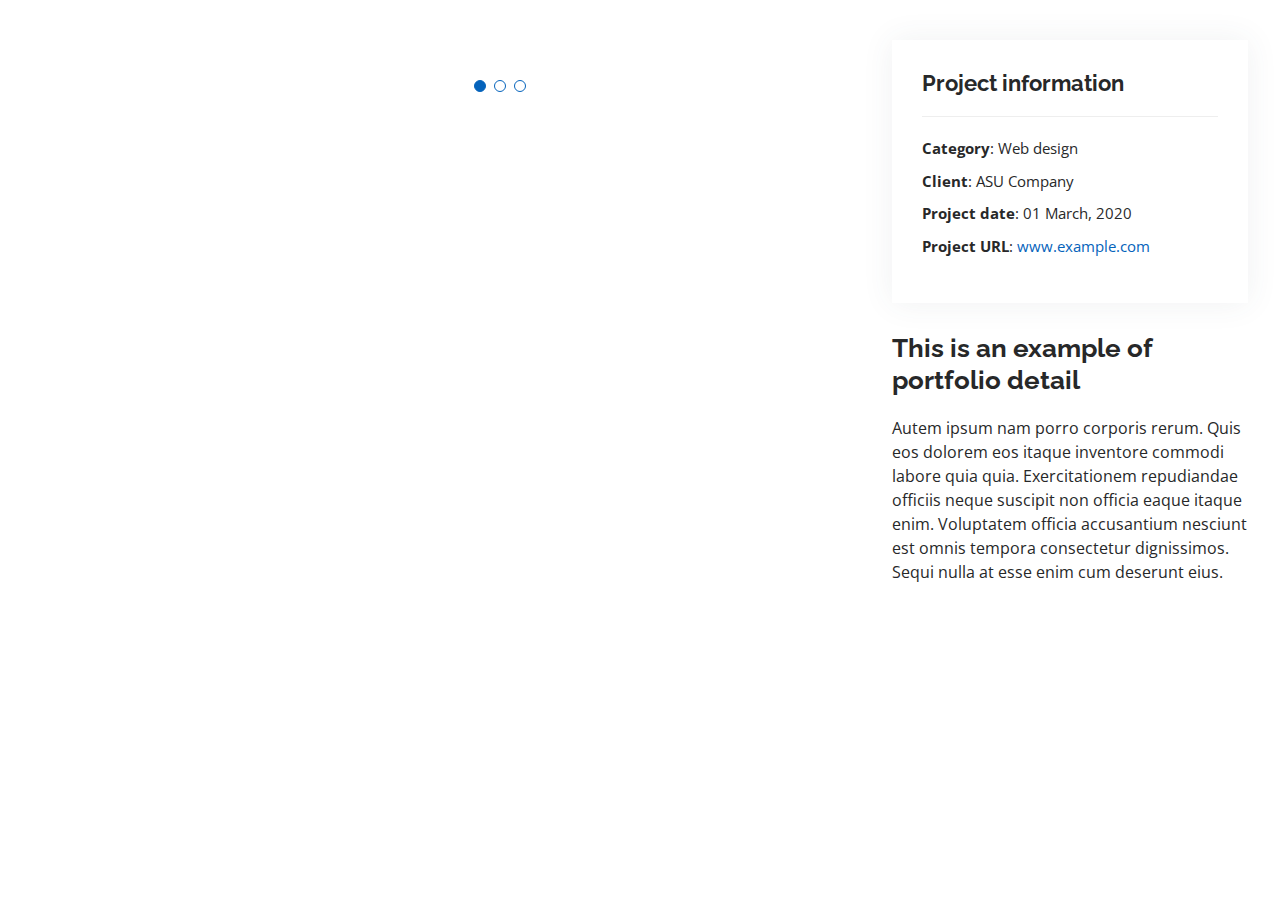
==== portfolio-details.html @ 195f2ad8 "first commit" ====
<!DOCTYPE html>
<html lang="en">

<head>
  <meta charset="utf-8">
  <meta content="width=device-width, initial-scale=1.0" name="viewport">

  <title>Portfolio Details - Personal Bootstrap Template</title>
  <meta content="" name="description">
  <meta content="" name="keywords">

  <!-- Favicons -->
  <link href="assets/img/favicon.png" rel="icon">
  <link href="assets/img/apple-touch-icon.png" rel="apple-touch-icon">

  <!-- Google Fonts -->
  <link href="https://fonts.googleapis.com/css?family=Open+Sans:300,300i,400,400i,600,600i,700,700i|Raleway:300,300i,400,400i,500,500i,600,600i,700,700i|Poppins:300,300i,400,400i,500,500i,600,600i,700,700i" rel="stylesheet">

  <!-- Vendor CSS Files -->
  <link href="assets/vendor/aos/aos.css" rel="stylesheet">
  <link href="assets/vendor/bootstrap/css/bootstrap.min.css" rel="stylesheet">
  <link href="assets/vendor/bootstrap-icons/bootstrap-icons.css" rel="stylesheet">
  <link href="assets/vendor/boxicons/css/boxicons.min.css" rel="stylesheet">
  <link href="assets/vendor/glightbox/css/glightbox.min.css" rel="stylesheet">
  <link href="assets/vendor/swiper/swiper-bundle.min.css" rel="stylesheet">

  <!-- Template Main CSS File -->
  <link href="assets/css/style.css" rel="stylesheet">

  <!-- =======================================================
  * Template Name: MyResume - v4.3.0
  * Template URL: https://bootstrapmade.com/free-html-bootstrap-template-my-resume/
  * Author: BootstrapMade.com
  * License: https://bootstrapmade.com/license/
  ======================================================== -->
</head>

<body>

  <main id="main">

    <!-- ======= Portfolio Details Section ======= -->
    <section id="portfolio-details" class="portfolio-details">
      <div class="container">

        <div class="row gy-4">

          <div class="col-lg-8">
            <div class="portfolio-details-slider swiper-container">
              <div class="swiper-wrapper align-items-center">

                <div class="swiper-slide">
                  <img src="assets/img/portfolio/portfolio-details-1.jpg" alt="">
                </div>

                <div class="swiper-slide">
                  <img src="assets/img/portfolio/portfolio-details-2.jpg" alt="">
                </div>

                <div class="swiper-slide">
                  <img src="assets/img/portfolio/portfolio-details-3.jpg" alt="">
                </div>

              </div>
              <div class="swiper-pagination"></div>
            </div>
          </div>

          <div class="col-lg-4">
            <div class="portfolio-info">
              <h3>Project information</h3>
              <ul>
                <li><strong>Category</strong>: Web design</li>
                <li><strong>Client</strong>: ASU Company</li>
                <li><strong>Project date</strong>: 01 March, 2020</li>
                <li><strong>Project URL</strong>: <a href="#">www.example.com</a></li>
              </ul>
            </div>
            <div class="portfolio-description">
              <h2>This is an example of portfolio detail</h2>
              <p>
                Autem ipsum nam porro corporis rerum. Quis eos dolorem eos itaque inventore commodi labore quia quia. Exercitationem repudiandae officiis neque suscipit non officia eaque itaque enim. Voluptatem officia accusantium nesciunt est omnis tempora consectetur dignissimos. Sequi nulla at esse enim cum deserunt eius.
              </p>
            </div>
          </div>

        </div>

      </div>
    </section><!-- End Portfolio Details Section -->

  </main><!-- End #main -->

  <div id="preloader"></div>
  <a href="#" class="back-to-top d-flex align-items-center justify-content-center"><i class="bi bi-arrow-up-short"></i></a>

  <!-- Vendor JS Files -->
  <script src="assets/vendor/aos/aos.js"></script>
  <script src="assets/vendor/bootstrap/js/bootstrap.bundle.min.js"></script>
  <script src="assets/vendor/glightbox/js/glightbox.min.js"></script>
  <script src="assets/vendor/isotope-layout/isotope.pkgd.min.js"></script>
  <script src="assets/vendor/php-email-form/validate.js"></script>
  <script src="assets/vendor/purecounter/purecounter.js"></script>
  <script src="assets/vendor/swiper/swiper-bundle.min.js"></script>
  <script src="assets/vendor/typed.js/typed.min.js"></script>
  <script src="assets/vendor/waypoints/noframework.waypoints.js"></script>

  <!-- Template Main JS File -->
  <script src="assets/js/main.js"></script>

</body>

</html>
---- assets/css/style.css ----
/*--------------------------------------------------------------
# General
--------------------------------------------------------------*/
body {
  font-family: "Open Sans", sans-serif;
  color: #272829;
}

a {
  color: #0563bb;
  text-decoration: none;
}

a:hover {
  color: #067ded;
  text-decoration: none;
}

h1, h2, h3, h4, h5, h6 {
  font-family: "Raleway", sans-serif;
}

/*--------------------------------------------------------------
# Back to top button
--------------------------------------------------------------*/
.back-to-top {
  position: fixed;
  visibility: hidden;
  opacity: 0;
  right: 15px;
  bottom: 15px;
  z-index: 996;
  background: #0563bb;
  width: 40px;
  height: 40px;
  border-radius: 50px;
  transition: all 0.4s;
}

.back-to-top i {
  font-size: 28px;
  color: #fff;
  line-height: 0;
}

.back-to-top:hover {
  background: #0678e3;
  color: #fff;
}

.back-to-top.active {
  visibility: visible;
  opacity: 1;
}

/*--------------------------------------------------------------
# Preloader
--------------------------------------------------------------*/
#preloader {
  position: fixed;
  top: 0;
  left: 0;
  right: 0;
  bottom: 0;
  z-index: 9999;
  overflow: hidden;
  background: #fff;
}

#preloader:before {
  content: "";
  position: fixed;
  top: calc(50% - 30px);
  left: calc(50% - 30px);
  border: 6px solid #0563bb;
  border-top-color: #fff;
  border-bottom-color: #fff;
  border-radius: 50%;
  width: 60px;
  height: 60px;
  -webkit-animation: animate-preloader 1s linear infinite;
  animation: animate-preloader 1s linear infinite;
}

@-webkit-keyframes animate-preloader {
  0% {
    transform: rotate(0deg);
  }
  100% {
    transform: rotate(360deg);
  }
}

@keyframes animate-preloader {
  0% {
    transform: rotate(0deg);
  }
  100% {
    transform: rotate(360deg);
  }
}

/*--------------------------------------------------------------
# Disable aos animation delay on mobile devices
--------------------------------------------------------------*/
@media screen and (max-width: 768px) {
  [data-aos-delay] {
    transition-delay: 0 !important;
  }
}

/*--------------------------------------------------------------
# Header
--------------------------------------------------------------*/
#header {
  position: fixed;
  top: 0;
  left: 0;
  bottom: 0;
  z-index: 9997;
  transition: all 0.5s;
  padding: 15px;
  overflow-y: auto;
}

@media (max-width: 992px) {
  #header {
    width: 300px;
    background: #fff;
    border-right: 1px solid #e6e9ec;
    left: -300px;
  }
}

@media (min-width: 992px) {
  #main {
    margin-left: 100px;
  }
}

/*--------------------------------------------------------------
# Navigation Menu
--------------------------------------------------------------*/
/**
* Desktop Navigation
*/
.nav-menu {
  padding: 0;
  display: block;
}

.nav-menu * {
  margin: 0;
  padding: 0;
  list-style: none;
}

.nav-menu > ul > li {
  position: relative;
  white-space: nowrap;
}

.nav-menu a, .nav-menu a:focus {
  display: flex;
  align-items: center;
  color: #45505b;
  padding: 10px 18px;
  margin-bottom: 8px;
  transition: 0.3s;
  font-size: 15px;
  border-radius: 50px;
  background: #f2f3f5;
  height: 56px;
  width: 100%;
  overflow: hidden;
  transition: 0.3s;
}

.nav-menu a i, .nav-menu a:focus i {
  font-size: 20px;
}

.nav-menu a span, .nav-menu a:focus span {
  padding: 0 5px 0 7px;
  color: #45505b;
}

@media (min-width: 992px) {
  .nav-menu a, .nav-menu a:focus {
    width: 56px;
  }
  .nav-menu a span, .nav-menu a:focus span {
    display: none;
    color: #fff;
  }
}

.nav-menu a:hover, .nav-menu .active, .nav-menu .active:focus, .nav-menu li:hover > a {
  color: #fff;
  background: #0563bb;
}

.nav-menu a:hover span, .nav-menu .active span, .nav-menu .active:focus span, .nav-menu li:hover > a span {
  color: #fff;
}

.nav-menu a:hover, .nav-menu li:hover > a {
  width: 100%;
  color: #fff;
}

.nav-menu a:hover span, .nav-menu li:hover > a span {
  display: block;
}

/**
* Mobile Navigation
*/
.mobile-nav-toggle {
  position: fixed;
  right: 10px;
  top: 10px;
  z-index: 9998;
  border: 0;
  background: none;
  font-size: 28px;
  transition: all 0.4s;
  outline: none !important;
  line-height: 0;
  cursor: pointer;
  border-radius: 50px;
  padding: 5px;
}

.mobile-nav-toggle i {
  color: #45505b;
}

.mobile-nav-active {
  overflow: hidden;
}

.mobile-nav-active #header {
  left: 0;
}

.mobile-nav-active .mobile-nav-toggle {
  color: #fff;
  background-color: #0563bb;
}

/*--------------------------------------------------------------
# Hero Section
--------------------------------------------------------------*/
#hero {
  width: 100%;
  height: 100vh;
  background: url("../img/hero-bg2.jpg") top right no-repeat;
  background-size: cover;
  position: relative;
}

@media (min-width: 992px) {
  #hero {
    padding-left: 160px;
  }
}

#hero:before {
  content: "";
  background: rgba(255, 255, 255, 0.5);
  position: absolute;
  bottom: 0;
  top: 0;
  left: 0;
  right: 0;
}

#hero h1 {
  margin: 0;
  font-size: 64px;
  font-weight: 700;
  line-height: 56px;
  color: #45505b;
}

#hero p {
  color: #45505b;
  margin: 15px 0 0 0;
  font-size: 26px;
  font-family: "Poppins", sans-serif;
}

#hero p span {
  color: #0563bb;
  letter-spacing: 1px;
}

#hero .social-links {
  margin-top: 30px;
}

#hero .social-links a {
  font-size: 24px;
  display: inline-block;
  color: #45505b;
  line-height: 1;
  margin-right: 20px;
  transition: 0.3s;
}

#hero .social-links a:hover {
  color: #0563bb;
}

@media (max-width: 992px) {
  #hero {
    text-align: center;
  }
  #hero h1 {
    font-size: 32px;
    line-height: 36px;
  }
  #hero p {
    margin-top: 10px;
    font-size: 20px;
    line-height: 24px;
  }
}

/*--------------------------------------------------------------
# Sections General
--------------------------------------------------------------*/
section {
  padding: 60px 0;
  overflow: hidden;
}

.section-title {
  text-align: center;
  padding-bottom: 30px;
}

.section-title h2 {
  font-size: 32px;
  font-weight: bold;
  text-transform: uppercase;
  margin-bottom: 20px;
  padding-bottom: 20px;
  position: relative;
  color: #45505b;
}

.section-title h2::before {
  content: '';
  position: absolute;
  display: block;
  width: 120px;
  height: 1px;
  background: #ddd;
  bottom: 1px;
  left: calc(50% - 60px);
}

.section-title h2::after {
  content: '';
  position: absolute;
  display: block;
  width: 40px;
  height: 3px;
  background: #0563bb;
  bottom: 0;
  left: calc(50% - 20px);
}

.section-title p {
  margin-bottom: 0;
}

/*--------------------------------------------------------------
# About
--------------------------------------------------------------*/
.about .content h3 {
  font-weight: 700;
  font-size: 26px;
  color: #728394;
}

.about .content ul {
  list-style: none;
  padding: 0;
}

.about .content ul li {
  margin-bottom: 20px;
  display: flex;
  align-items: center;
}

.about .content ul strong {
  margin-right: 10px;
}

.about .content ul i {
  font-size: 16px;
  margin-right: 5px;
  color: #0563bb;
  line-height: 0;
}

.about .content p:last-child {
  margin-bottom: 0;
}

/*--------------------------------------------------------------
# Facts
--------------------------------------------------------------*/
 .count-box {
  padding: 30px 30px 25px 30px;
  margin-top: 30px;
  width: 100%;
  position: relative;
  text-align: center;
  background: #fff;
}

.ambitious{
  background-image:  url("../img/ambition.png");
  /* background-repeat: no-repeat; */
  background-size: 10px;
  width: 10px;
  height: 10px;
  cursor: pointer;
}
.hardwork{
  background-image:  url("../img/hardworking.png");
  /* background-repeat: no-repeat; */
  background-size: 10px;
  width: 10px;
  height: 10px;
  cursor: pointer;
}
.punctual{
  background-image:  url("../img/punctuality.png");
  /* background-repeat: no-repeat; */
  background-size: 10px;
  width: 10px;
  height: 10px;
  cursor: pointer;
}
.confidence{
  background-image:  url("../img/confidence.png");
  /* background-repeat: no-repeat; */
  background-size: 10px;
  width: 10px;
  height: 10px;
  cursor: pointer;
}
.count-box i {
  position: absolute;
  top: -25px;
  left: 50%;

  transform: translateX(-50%);
  font-size: 24px;
  /* background: #0563bb; */
  color: #fff;
  /* border-radius: 50px; */
  display: inline-flex;
  align-items: center;
  justify-content: center;
  width: 60px;
  height: 60px;
  /* width: 100px;
   height: 100px; */
   background-size: 100% 100%;
}

.count-box span {
  font-size: 36px;
  display: block;
  font-weight: 600;
  color: #011426;
}

 .count-box p {
  padding: 0;
  margin: 0;
  font-family: "Raleway", sans-serif;
  font-size: 14px;
}

/*--------------------------------------------------------------
# Akills
--------------------------------------------------------------*/
.skills .progress {
  height: 60px;
  display: block;
  background: none;
  border-radius: 0;
}

.skills .progress .skill {
  padding: 10px 0;
  margin: 0;
  text-transform: uppercase;
  display: block;
  font-weight: 600;
  font-family: "Poppins", sans-serif;
  color: #45505b;
}

.skills .progress .skill .val {
  float: right;
  font-style: normal;
}

.skills .progress-bar-wrap {
  background: #f2f3f5;
}

.skills .progress-bar {
  width: 1px;
  height: 10px;
  transition: .9s;
  background-color: #0563bb;
}

/*--------------------------------------------------------------
# Resume
--------------------------------------------------------------*/


.resume .resume-title {
  font-size: 26px;
  font-weight: 700;
  margin-top: 20px;
  margin-bottom: 20px;
  color: #45505b;
}

.resume .resume-item {
  padding: 0 0 20px 20px;
  margin-top: -2px;
  border-left: 2px solid #0563bb;
  position: relative;
}

.resume .resume-item h4 {
  line-height: 18px;
  font-size: 18px;
  font-weight: 600;
  text-transform: uppercase;
  font-family: "Poppins", sans-serif;
  color: #0563bb;
  margin-bottom: 10px;
}

.resume .resume-item h5 {
  font-size: 16px;
  background: #f7f8f9;
  padding: 5px 15px;
  display: inline-block;
  font-weight: 600;
  margin-bottom: 10px;
}

.resume .resume-item ul {
  padding-left: 20px;
}

.resume .resume-item ul li {
  padding-bottom: 10px;
}

.resume .resume-item:last-child {
  padding-bottom: 0;
}

.resume .resume-item::before {
  content: "";
  position: absolute;
  width: 16px;
  height: 16px;
  border-radius: 50px;
  left: -9px;
  top: 0;
  background: #fff;
  border: 2px solid #0563bb;
}

/*--------------------------------------------------------------
# Portfolio
--------------------------------------------------------------*/
.portfolio .portfolio-item {
  margin-bottom: 30px;
}

.portfolio #portfolio-flters {
  padding: 0;
  margin: 0 auto 25px auto;
  list-style: none;
  text-align: center;
  background: #fff;
  border-radius: 50px;
  padding: 2px 15px;
}

.portfolio #portfolio-flters li {
  cursor: pointer;
  display: inline-block;
  padding: 10px 15px;
  font-size: 14px;
  font-weight: 600;
  line-height: 1;
  text-transform: uppercase;
  color: #272829;
  margin-bottom: 5px;
  transition: all 0.3s ease-in-out;
}

.portfolio #portfolio-flters li:hover, .portfolio #portfolio-flters li.filter-active {
  color: #0563bb;
}

.portfolio #portfolio-flters li:last-child {
  margin-right: 0;
}

.portfolio .portfolio-wrap {
  transition: 0.3s;
  position: relative;
  overflow: hidden;
  z-index: 1;
  background: rgba(69, 80, 91, 0.8);
}

.portfolio .portfolio-wrap::before {
  content: "";
  background: rgba(255, 255, 255, 0.7);
  position: absolute;
  left: 30px;
  right: 30px;
  top: 30px;
  bottom: 30px;
  transition: all ease-in-out 0.3s;
  z-index: 2;
  opacity: 0;
}

.portfolio .portfolio-wrap .portfolio-info {
  opacity: 0;
  position: absolute;
  top: 0;
  left: 0;
  right: 0;
  bottom: 0;
  text-align: center;
  z-index: 3;
  transition: all ease-in-out 0.3s;
  display: flex;
  flex-direction: column;
  justify-content: center;
  align-items: center;
}

.portfolio .portfolio-wrap .portfolio-info::before {
  display: block;
  content: "";
  width: 48px;
  height: 48px;
  position: absolute;
  top: 35px;
  left: 35px;
  border-top: 3px solid #d7dce1;
  border-left: 3px solid #d7dce1;
  transition: all 0.5s ease 0s;
  z-index: 9994;
}

.portfolio .portfolio-wrap .portfolio-info::after {
  display: block;
  content: "";
  width: 48px;
  height: 48px;
  position: absolute;
  bottom: 35px;
  right: 35px;
  border-bottom: 3px solid #d7dce1;
  border-right: 3px solid #d7dce1;
  transition: all 0.5s ease 0s;
  z-index: 9994;
}

.portfolio .portfolio-wrap .portfolio-info h4 {
  font-size: 20px;
  color: #45505b;
  font-weight: 600;
}

.portfolio .portfolio-wrap .portfolio-info p {
  color: #45505b;
  font-size: 14px;
  text-transform: uppercase;
  padding: 0;
  margin: 0;
}

.portfolio .portfolio-wrap .portfolio-links {
  text-align: center;
  z-index: 4;
}

.portfolio .portfolio-wrap .portfolio-links a {
  color: #45505b;
  margin: 0 2px;
  font-size: 28px;
  display: inline-block;
  transition: 0.3s;
}

.portfolio .portfolio-wrap .portfolio-links a:hover {
  color: #148af9;
}

.portfolio .portfolio-wrap:hover::before {
  top: 0;
  left: 0;
  right: 0;
  bottom: 0;
  opacity: 1;
}

.portfolio .portfolio-wrap:hover .portfolio-info {
  opacity: 1;
}

.portfolio .portfolio-wrap:hover .portfolio-info::before {
  top: 15px;
  left: 15px;
}

.portfolio .portfolio-wrap:hover .portfolio-info::after {
  bottom: 15px;
  right: 15px;
}

/*--------------------------------------------------------------
# Portfolio Details
--------------------------------------------------------------*/
.portfolio-details {
  padding-top: 40px;
}

.portfolio-details .portfolio-details-slider img {
  width: 100%;
}

.portfolio-details .portfolio-details-slider .swiper-pagination {
  margin-top: 20px;
  position: relative;
}

.portfolio-details .portfolio-details-slider .swiper-pagination .swiper-pagination-bullet {
  width: 12px;
  height: 12px;
  background-color: #fff;
  opacity: 1;
  border: 1px solid #0563bb;
}

.portfolio-details .portfolio-details-slider .swiper-pagination .swiper-pagination-bullet-active {
  background-color: #0563bb;
}

.portfolio-details .portfolio-info {
  padding: 30px;
  box-shadow: 0px 0 30px rgba(69, 80, 91, 0.08);
}

.portfolio-details .portfolio-info h3 {
  font-size: 22px;
  font-weight: 700;
  margin-bottom: 20px;
  padding-bottom: 20px;
  border-bottom: 1px solid #eee;
}

.portfolio-details .portfolio-info ul {
  list-style: none;
  padding: 0;
  font-size: 15px;
}

.portfolio-details .portfolio-info ul li + li {
  margin-top: 10px;
}

.portfolio-details .portfolio-description {
  padding-top: 30px;
}

.portfolio-details .portfolio-description h2 {
  font-size: 26px;
  font-weight: 700;
  margin-bottom: 20px;
}

.portfolio-details .portfolio-description p {
  padding: 0;
}

/*--------------------------------------------------------------
# projects
--------------------------------------------------------------*/
.projects .icon-box {
  text-align: center;
  padding: 70px 20px 80px 20px;
  transition: all ease-in-out 0.3s;
  background: #fff;
  box-shadow: 0px 5px 90px 0px rgba(110, 123, 131, 0.05);
}

.projects .icon-box .icon {
  margin: 0 auto;
  width: 100px;
  height: 100px;
  display: flex;
  align-items: center;
  justify-content: center;
  transition: ease-in-out 0.3s;
  position: relative;
}

.projects .icon-box .icon i {
  font-size: 36px;
  transition: 0.5s;
  position: relative;
}

.projects .icon-box .icon svg {
  position: absolute;
  top: 0;
  left: 0;
}

.projects .icon-box .icon svg path {
  transition: 0.5s;
  fill: #f5f5f5;
}

.projects .icon-box h4 {
  font-weight: 600;
  margin: 10px 0 15px 0;
  font-size: 22px;
}

.projects .icon-box h4 a {
  color: #45505b;
  transition: ease-in-out 0.3s;
}

.projects .icon-box p {
  line-height: 24px;
  font-size: 14px;
  margin-bottom: 0;
}

.projects .icon-box:hover {
  border-color: #fff;
  box-shadow: 0px 0 35px 0 rgba(0, 0, 0, 0.08);
}

.projects .iconbox-blue i {
  color: #47aeff;
}

.projects .iconbox-blue:hover .icon i {
  color: #fff;
}

.projects .iconbox-blue:hover .icon path {
  fill: #47aeff;
}

.projects .iconbox-orange i {
  color: #ffa76e;
}

.projects .iconbox-orange:hover .icon i {
  color: #fff;
}

.projects .iconbox-orange:hover .icon path {
  fill: #ffa76e;
}

.projects .iconbox-pink i {
  color: #e80368;
}

.projects .iconbox-pink:hover .icon i {
  color: #fff;
}

.projects .iconbox-pink:hover .icon path {
  fill: #e80368;
}

.projects .iconbox-yellow i {
  color: #ffbb2c;
}

.projects .iconbox-yellow:hover .icon i {
  color: #fff;
}

.projects .iconbox-yellow:hover .icon path {
  fill: #ffbb2c;
}

.projects .iconbox-red i {
  color: #ff5828;
}

.projects .iconbox-red:hover .icon i {
  color: #fff;
}

.projects .iconbox-red:hover .icon path {
  fill: #ff5828;
}

.projects .iconbox-teal i {
  color: #11dbcf;
}

.projects .iconbox-teal:hover .icon i {
  color: #fff;
}

.projects .iconbox-teal:hover .icon path {
  fill: #11dbcf;
}

/*--------------------------------------------------------------
# Testimonials
--------------------------------------------------------------*/
.testimonials .section-header {
  margin-bottom: 40px;
}

.testimonials .testimonial-item {
  text-align: center;
}

.testimonials .testimonial-item .testimonial-img {
  width: 120px;
  border-radius: 50%;
  border: 4px solid #fff;
  margin: 0 auto;
}

.testimonials .testimonial-item h3 {
  font-size: 20px;
  font-weight: bold;
  margin: 10px 0 5px 0;
  color: #111;
}

.testimonials .testimonial-item h4 {
  font-size: 14px;
  color: #999;
  margin: 0 0 15px 0;
}

.testimonials .testimonial-item .quote-icon-left, .testimonials .testimonial-item .quote-icon-right {
  color: #90c8fc;
  font-size: 26px;
}

.testimonials .testimonial-item .quote-icon-left {
  display: inline-block;
  left: -5px;
  position: relative;
}

.testimonials .testimonial-item .quote-icon-right {
  display: inline-block;
  right: -5px;
  position: relative;
  top: 10px;
}

.testimonials .testimonial-item p {
  font-style: italic;
  margin: 0 auto 15px auto;
}

.testimonials .swiper-pagination {
  margin-top: 20px;
  position: relative;
}

.testimonials .swiper-pagination .swiper-pagination-bullet {
  width: 12px;
  height: 12px;
  background-color: #fff;
  opacity: 1;
  border: 1px solid #0563bb;
}

.testimonials .swiper-pagination .swiper-pagination-bullet-active {
  background-color: #0563bb;
}

@media (min-width: 992px) {
  .testimonials .testimonial-item p {
    width: 80%;
  }
}

/*--------------------------------------------------------------
# Contact
--------------------------------------------------------------*/
.contact .info {
  width: 100%;
  background: #fff;
}

.contact .info i {
  font-size: 20px;
  color: #0563bb;
  float: left;
  width: 44px;
  height: 44px;
  background: #eef7ff;
  display: flex;
  justify-content: center;
  align-items: center;
  border-radius: 50px;
  transition: all 0.3s ease-in-out;
}

.contact .info h4 {
  padding: 0 0 0 60px;
  font-size: 22px;
  font-weight: 600;
  margin-bottom: 5px;
  color: #45505b;
}

.contact .info p {
  padding: 0 0 0 60px;
  margin-bottom: 0;
  font-size: 14px;
  color: #728394;
}

.contact .info .email, .contact .info .phone {
  margin-top: 40px;
}

.contact .info .email:hover i, .contact .info .address:hover i, .contact .info .phone:hover i {
  background: #0563bb;
  color: #fff;
}

.contact .php-email-form {
  width: 100%;
  background: #fff;
}

.contact .php-email-form .form-group {
  padding-bottom: 8px;
}

.contact .php-email-form .error-message {
  display: none;
  color: #fff;
  background: #ed3c0d;
  text-align: left;
  padding: 15px;
  font-weight: 600;
}

.contact .php-email-form .error-message br + br {
  margin-top: 25px;
}

.contact .php-email-form .sent-message {
  display: none;
  color: #fff;
  background: #18d26e;
  text-align: center;
  padding: 15px;
  font-weight: 600;
}

.contact .php-email-form .loading {
  display: none;
  background: #fff;
  text-align: center;
  padding: 15px;
}

.contact .php-email-form .loading:before {
  content: "";
  display: inline-block;
  border-radius: 50%;
  width: 24px;
  height: 24px;
  margin: 0 10px -6px 0;
  border: 3px solid #18d26e;
  border-top-color: #eee;
  -webkit-animation: animate-loading 1s linear infinite;
  animation: animate-loading 1s linear infinite;
}

.contact .php-email-form input, .contact .php-email-form textarea {
  border-radius: 4px;
  box-shadow: none;
  font-size: 14px;
}

.contact .php-email-form input {
  height: 44px;
}

.contact .php-email-form textarea {
  padding: 10px 12px;
}

.contact .php-email-form button[type="submit"] {
  background: #0563bb;
  border: 0;
  padding: 10px 35px;
  color: #fff;
  transition: 0.4s;
  border-radius: 50px;
}

.contact .php-email-form button[type="submit"]:hover {
  background: #0678e3;
}

@-webkit-keyframes animate-loading {
  0% {
    transform: rotate(0deg);
  }
  100% {
    transform: rotate(360deg);
  }
}

@keyframes animate-loading {
  0% {
    transform: rotate(0deg);
  }
  100% {
    transform: rotate(360deg);
  }
}

/*--------------------------------------------------------------
# Footer
--------------------------------------------------------------*/
#footer {
  background: #f7f8f9;
  color: #45505b;
  font-size: 14px;
  text-align: center;
  padding: 30px 0;
}

#footer h3 {
  font-size: 36px;
  font-weight: 700;
  position: relative;
  font-family: "Poppins", sans-serif;
  padding: 0;
  margin: 0 0 15px 0;
}

#footer p {
  font-size: 15;
  font-style: italic;
  padding: 0;
  margin: 0 0 40px 0;
}

#footer .social-links {
  margin: 0 0 40px 0;
}

#footer .social-links a {
  font-size: 18px;
  display: inline-block;
  background: #0563bb;
  color: #fff;
  line-height: 1;
  padding: 8px 0;
  margin-right: 4px;
  border-radius: 50%;
  text-align: center;
  width: 36px;
  height: 36px;
  transition: 0.3s;
}

#footer .social-links a:hover {
  background: #0678e3;
  color: #fff;
  text-decoration: none;
}

#footer .copyright {
  margin: 0 0 5px 0;
}

#footer .credits {
  font-size: 13px;
}
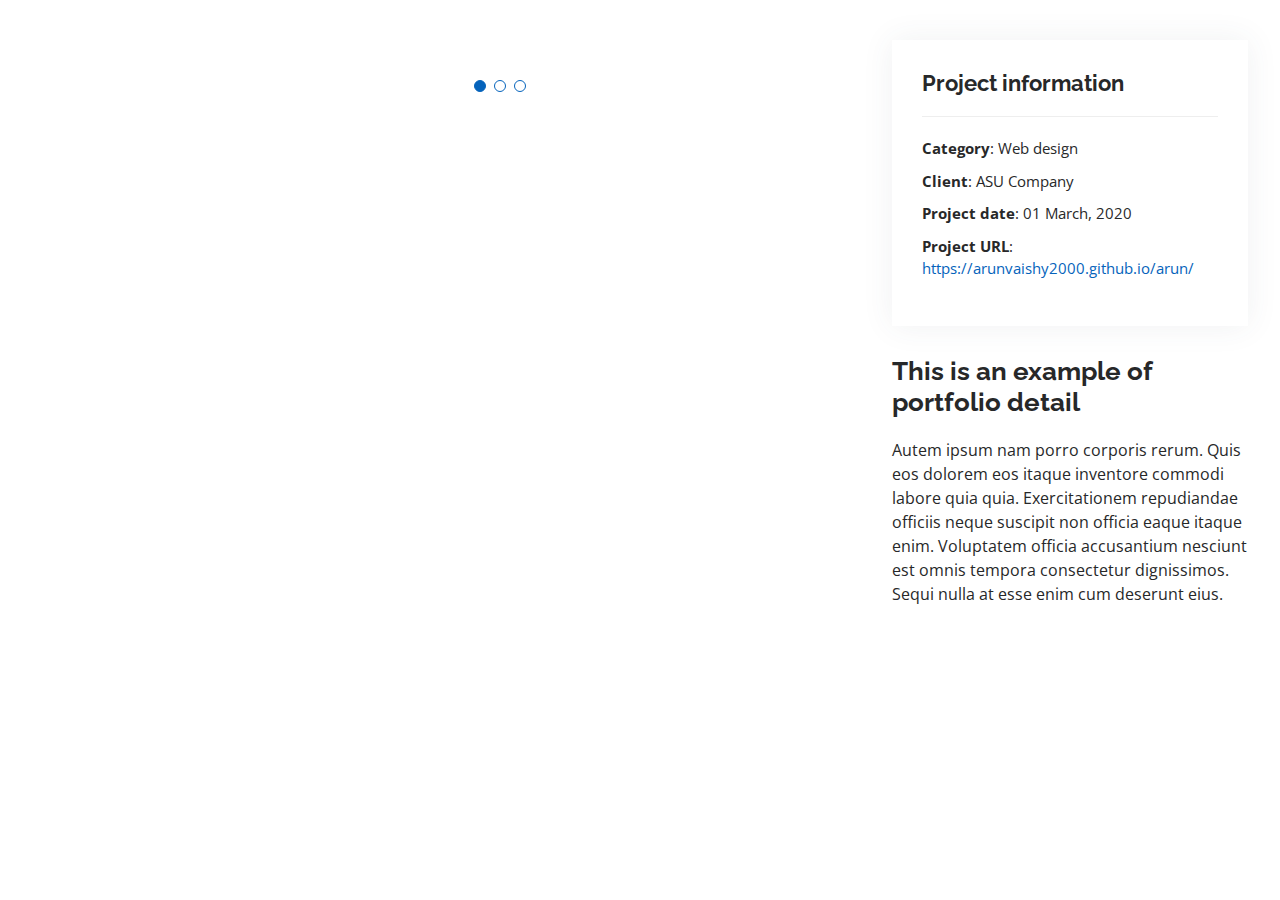
==== commit aba74ce4: "Update portfolio-details.html" ====
--- a/portfolio-details.html
+++ b/portfolio-details.html
@@ -73,7 +73,7 @@
                 <li><strong>Category</strong>: Web design</li>
                 <li><strong>Client</strong>: ASU Company</li>
                 <li><strong>Project date</strong>: 01 March, 2020</li>
-                <li><strong>Project URL</strong>: <a href="#">www.example.com</a></li>
+                <li><strong>Project URL</strong>: <a href="#">https://arunvaishy2000.github.io/arun/</a></li>
               </ul>
             </div>
             <div class="portfolio-description">
@@ -110,4 +110,4 @@
 
 </body>
 
-</html>+</html>
